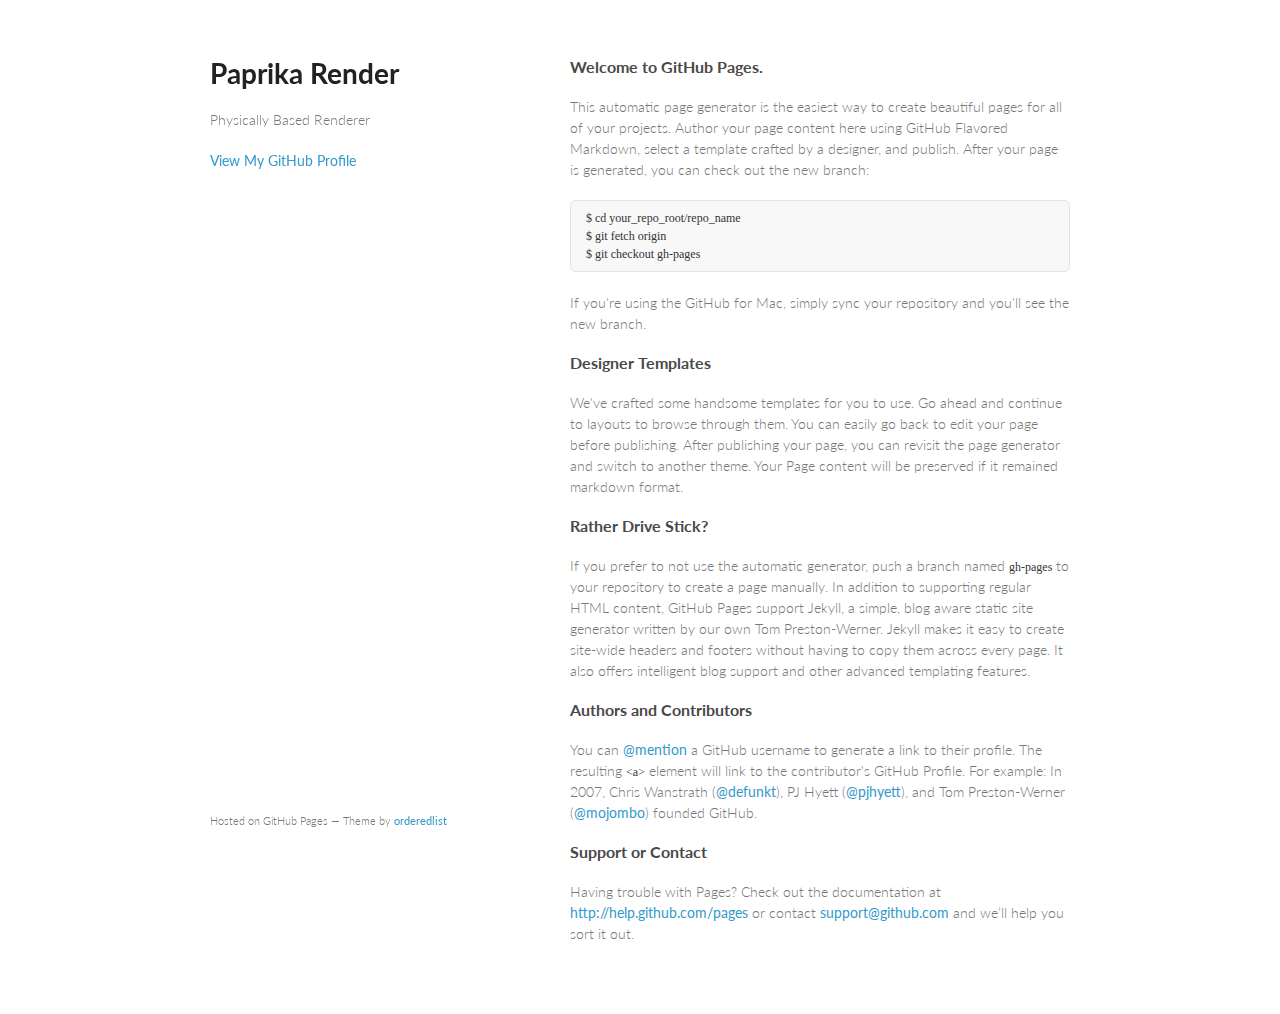
==== index.html @ 7686ae61 "Replace master branch with page content via GitHub" ====
<!doctype html>
<html>
  <head>
    <meta charset="utf-8">
    <meta http-equiv="X-UA-Compatible" content="chrome=1">
    <title>Paprika Render by paprikarender</title>

    <link rel="stylesheet" href="stylesheets/styles.css">
    <link rel="stylesheet" href="stylesheets/pygment_trac.css">
    <meta name="viewport" content="width=device-width, initial-scale=1, user-scalable=no">
    <!--[if lt IE 9]>
    <script src="//html5shiv.googlecode.com/svn/trunk/html5.js"></script>
    <![endif]-->
  </head>
  <body>
    <div class="wrapper">
      <header>
        <h1>Paprika Render</h1>
        <p>Physically Based Renderer</p>


        <p class="view"><a href="https://github.com/paprikarender">View My GitHub Profile</a></p>

      </header>
      <section>
        <h3>
<a name="welcome-to-github-pages" class="anchor" href="#welcome-to-github-pages"><span class="octicon octicon-link"></span></a>Welcome to GitHub Pages.</h3>

<p>This automatic page generator is the easiest way to create beautiful pages for all of your projects. Author your page content here using GitHub Flavored Markdown, select a template crafted by a designer, and publish. After your page is generated, you can check out the new branch:</p>

<pre><code>$ cd your_repo_root/repo_name
$ git fetch origin
$ git checkout gh-pages
</code></pre>

<p>If you're using the GitHub for Mac, simply sync your repository and you'll see the new branch.</p>

<h3>
<a name="designer-templates" class="anchor" href="#designer-templates"><span class="octicon octicon-link"></span></a>Designer Templates</h3>

<p>We've crafted some handsome templates for you to use. Go ahead and continue to layouts to browse through them. You can easily go back to edit your page before publishing. After publishing your page, you can revisit the page generator and switch to another theme. Your Page content will be preserved if it remained markdown format.</p>

<h3>
<a name="rather-drive-stick" class="anchor" href="#rather-drive-stick"><span class="octicon octicon-link"></span></a>Rather Drive Stick?</h3>

<p>If you prefer to not use the automatic generator, push a branch named <code>gh-pages</code> to your repository to create a page manually. In addition to supporting regular HTML content, GitHub Pages support Jekyll, a simple, blog aware static site generator written by our own Tom Preston-Werner. Jekyll makes it easy to create site-wide headers and footers without having to copy them across every page. It also offers intelligent blog support and other advanced templating features.</p>

<h3>
<a name="authors-and-contributors" class="anchor" href="#authors-and-contributors"><span class="octicon octicon-link"></span></a>Authors and Contributors</h3>

<p>You can <a href="https://github.com/blog/821" class="user-mention">@mention</a> a GitHub username to generate a link to their profile. The resulting <code>&lt;a&gt;</code> element will link to the contributor's GitHub Profile. For example: In 2007, Chris Wanstrath (<a href="https://github.com/defunkt" class="user-mention">@defunkt</a>), PJ Hyett (<a href="https://github.com/pjhyett" class="user-mention">@pjhyett</a>), and Tom Preston-Werner (<a href="https://github.com/mojombo" class="user-mention">@mojombo</a>) founded GitHub.</p>

<h3>
<a name="support-or-contact" class="anchor" href="#support-or-contact"><span class="octicon octicon-link"></span></a>Support or Contact</h3>

<p>Having trouble with Pages? Check out the documentation at <a href="http://help.github.com/pages">http://help.github.com/pages</a> or contact <a href="mailto:support@github.com">support@github.com</a> and we’ll help you sort it out.</p>
      </section>
      <footer>
        <p><small>Hosted on GitHub Pages &mdash; Theme by <a href="https://github.com/orderedlist">orderedlist</a></small></p>
      </footer>
    </div>
    <script src="javascripts/scale.fix.js"></script>
    
  </body>
</html>
---- stylesheets/styles.css ----
@import url(https://fonts.googleapis.com/css?family=Lato:300italic,700italic,300,700);

body {
  padding:50px;
  font:14px/1.5 Lato, "Helvetica Neue", Helvetica, Arial, sans-serif;
  color:#777;
  font-weight:300;
}

h1, h2, h3, h4, h5, h6 {
  color:#222;
  margin:0 0 20px;
}

p, ul, ol, table, pre, dl {
  margin:0 0 20px;
}

h1, h2, h3 {
  line-height:1.1;
}

h1 {
  font-size:28px;
}

h2 {
  color:#393939;
}

h3, h4, h5, h6 {
  color:#494949;
}

a {
  color:#39c;
  font-weight:400;
  text-decoration:none;
}

a small {
  font-size:11px;
  color:#777;
  margin-top:-0.6em;
  display:block;
}

.wrapper {
  width:860px;
  margin:0 auto;
}

blockquote {
  border-left:1px solid #e5e5e5;
  margin:0;
  padding:0 0 0 20px;
  font-style:italic;
}

code, pre {
  font-family:Monaco, Bitstream Vera Sans Mono, Lucida Console, Terminal;
  color:#333;
  font-size:12px;
}

pre {
  padding:8px 15px;
  background: #f8f8f8;  
  border-radius:5px;
  border:1px solid #e5e5e5;
  overflow-x: auto;
}

table {
  width:100%;
  border-collapse:collapse;
}

th, td {
  text-align:left;
  padding:5px 10px;
  border-bottom:1px solid #e5e5e5;
}

dt {
  color:#444;
  font-weight:700;
}

th {
  color:#444;
}

img {
  max-width:100%;
}

header {
  width:270px;
  float:left;
  position:fixed;
}

header ul {
  list-style:none;
  height:40px;
  
  padding:0;
  
  background: #eee;
  background: -moz-linear-gradient(top, #f8f8f8 0%, #dddddd 100%);
  background: -webkit-gradient(linear, left top, left bottom, color-stop(0%,#f8f8f8), color-stop(100%,#dddddd));
  background: -webkit-linear-gradient(top, #f8f8f8 0%,#dddddd 100%);
  background: -o-linear-gradient(top, #f8f8f8 0%,#dddddd 100%);
  background: -ms-linear-gradient(top, #f8f8f8 0%,#dddddd 100%);
  background: linear-gradient(top, #f8f8f8 0%,#dddddd 100%);
  
  border-radius:5px;
  border:1px solid #d2d2d2;
  box-shadow:inset #fff 0 1px 0, inset rgba(0,0,0,0.03) 0 -1px 0;
  width:270px;
}

header li {
  width:89px;
  float:left;
  border-right:1px solid #d2d2d2;
  height:40px;
}

header ul a {
  line-height:1;
  font-size:11px;
  color:#999;
  display:block;
  text-align:center;
  padding-top:6px;
  height:40px;
}

strong {
  color:#222;
  font-weight:700;
}

header ul li + li {
  width:88px;
  border-left:1px solid #fff;
}

header ul li + li + li {
  border-right:none;
  width:89px;
}

header ul a strong {
  font-size:14px;
  display:block;
  color:#222;
}

section {
  width:500px;
  float:right;
  padding-bottom:50px;
}

small {
  font-size:11px;
}

hr {
  border:0;
  background:#e5e5e5;
  height:1px;
  margin:0 0 20px;
}

footer {
  width:270px;
  float:left;
  position:fixed;
  bottom:50px;
}

@media print, screen and (max-width: 960px) {
  
  div.wrapper {
    width:auto;
    margin:0;
  }
  
  header, section, footer {
    float:none;
    position:static;
    width:auto;
  }
  
  header {
    padding-right:320px;
  }
  
  section {
    border:1px solid #e5e5e5;
    border-width:1px 0;
    padding:20px 0;
    margin:0 0 20px;
  }
  
  header a small {
    display:inline;
  }
  
  header ul {
    position:absolute;
    right:50px;
    top:52px;
  }
}

@media print, screen and (max-width: 720px) {
  body {
    word-wrap:break-word;
  }
  
  header {
    padding:0;
  }
  
  header ul, header p.view {
    position:static;
  }
  
  pre, code {
    word-wrap:normal;
  }
}

@media print, screen and (max-width: 480px) {
  body {
    padding:15px;
  }
  
  header ul {
    display:none;
  }
}

@media print {
  body {
    padding:0.4in;
    font-size:12pt;
    color:#444;
  }
}
---- stylesheets/pygment_trac.css ----
.highlight  { background: #ffffff; }
.highlight .c { color: #999988; font-style: italic } /* Comment */
.highlight .err { color: #a61717; background-color: #e3d2d2 } /* Error */
.highlight .k { font-weight: bold } /* Keyword */
.highlight .o { font-weight: bold } /* Operator */
.highlight .cm { color: #999988; font-style: italic } /* Comment.Multiline */
.highlight .cp { color: #999999; font-weight: bold } /* Comment.Preproc */
.highlight .c1 { color: #999988; font-style: italic } /* Comment.Single */
.highlight .cs { color: #999999; font-weight: bold; font-style: italic } /* Comment.Special */
.highlight .gd { color: #000000; background-color: #ffdddd } /* Generic.Deleted */
.highlight .gd .x { color: #000000; background-color: #ffaaaa } /* Generic.Deleted.Specific */
.highlight .ge { font-style: italic } /* Generic.Emph */
.highlight .gr { color: #aa0000 } /* Generic.Error */
.highlight .gh { color: #999999 } /* Generic.Heading */
.highlight .gi { color: #000000; background-color: #ddffdd } /* Generic.Inserted */
.highlight .gi .x { color: #000000; background-color: #aaffaa } /* Generic.Inserted.Specific */
.highlight .go { color: #888888 } /* Generic.Output */
.highlight .gp { color: #555555 } /* Generic.Prompt */
.highlight .gs { font-weight: bold } /* Generic.Strong */
.highlight .gu { color: #800080; font-weight: bold; } /* Generic.Subheading */
.highlight .gt { color: #aa0000 } /* Generic.Traceback */
.highlight .kc { font-weight: bold } /* Keyword.Constant */
.highlight .kd { font-weight: bold } /* Keyword.Declaration */
.highlight .kn { font-weight: bold } /* Keyword.Namespace */
.highlight .kp { font-weight: bold } /* Keyword.Pseudo */
.highlight .kr { font-weight: bold } /* Keyword.Reserved */
.highlight .kt { color: #445588; font-weight: bold } /* Keyword.Type */
.highlight .m { color: #009999 } /* Literal.Number */
.highlight .s { color: #d14 } /* Literal.String */
.highlight .na { color: #008080 } /* Name.Attribute */
.highlight .nb { color: #0086B3 } /* Name.Builtin */
.highlight .nc { color: #445588; font-weight: bold } /* Name.Class */
.highlight .no { color: #008080 } /* Name.Constant */
.highlight .ni { color: #800080 } /* Name.Entity */
.highlight .ne { color: #990000; font-weight: bold } /* Name.Exception */
.highlight .nf { color: #990000; font-weight: bold } /* Name.Function */
.highlight .nn { color: #555555 } /* Name.Namespace */
.highlight .nt { color: #000080 } /* Name.Tag */
.highlight .nv { color: #008080 } /* Name.Variable */
.highlight .ow { font-weight: bold } /* Operator.Word */
.highlight .w { color: #bbbbbb } /* Text.Whitespace */
.highlight .mf { color: #009999 } /* Literal.Number.Float */
.highlight .mh { color: #009999 } /* Literal.Number.Hex */
.highlight .mi { color: #009999 } /* Literal.Number.Integer */
.highlight .mo { color: #009999 } /* Literal.Number.Oct */
.highlight .sb { color: #d14 } /* Literal.String.Backtick */
.highlight .sc { color: #d14 } /* Literal.String.Char */
.highlight .sd { color: #d14 } /* Literal.String.Doc */
.highlight .s2 { color: #d14 } /* Literal.String.Double */
.highlight .se { color: #d14 } /* Literal.String.Escape */
.highlight .sh { color: #d14 } /* Literal.String.Heredoc */
.highlight .si { color: #d14 } /* Literal.String.Interpol */
.highlight .sx { color: #d14 } /* Literal.String.Other */
.highlight .sr { color: #009926 } /* Literal.String.Regex */
.highlight .s1 { color: #d14 } /* Literal.String.Single */
.highlight .ss { color: #990073 } /* Literal.String.Symbol */
.highlight .bp { color: #999999 } /* Name.Builtin.Pseudo */
.highlight .vc { color: #008080 } /* Name.Variable.Class */
.highlight .vg { color: #008080 } /* Name.Variable.Global */
.highlight .vi { color: #008080 } /* Name.Variable.Instance */
.highlight .il { color: #009999 } /* Literal.Number.Integer.Long */

.type-csharp .highlight .k { color: #0000FF }
.type-csharp .highlight .kt { color: #0000FF }
.type-csharp .highlight .nf { color: #000000; font-weight: normal }
.type-csharp .highlight .nc { color: #2B91AF }
.type-csharp .highlight .nn { color: #000000 }
.type-csharp .highlight .s { color: #A31515 }
.type-csharp .highlight .sc { color: #A31515 }
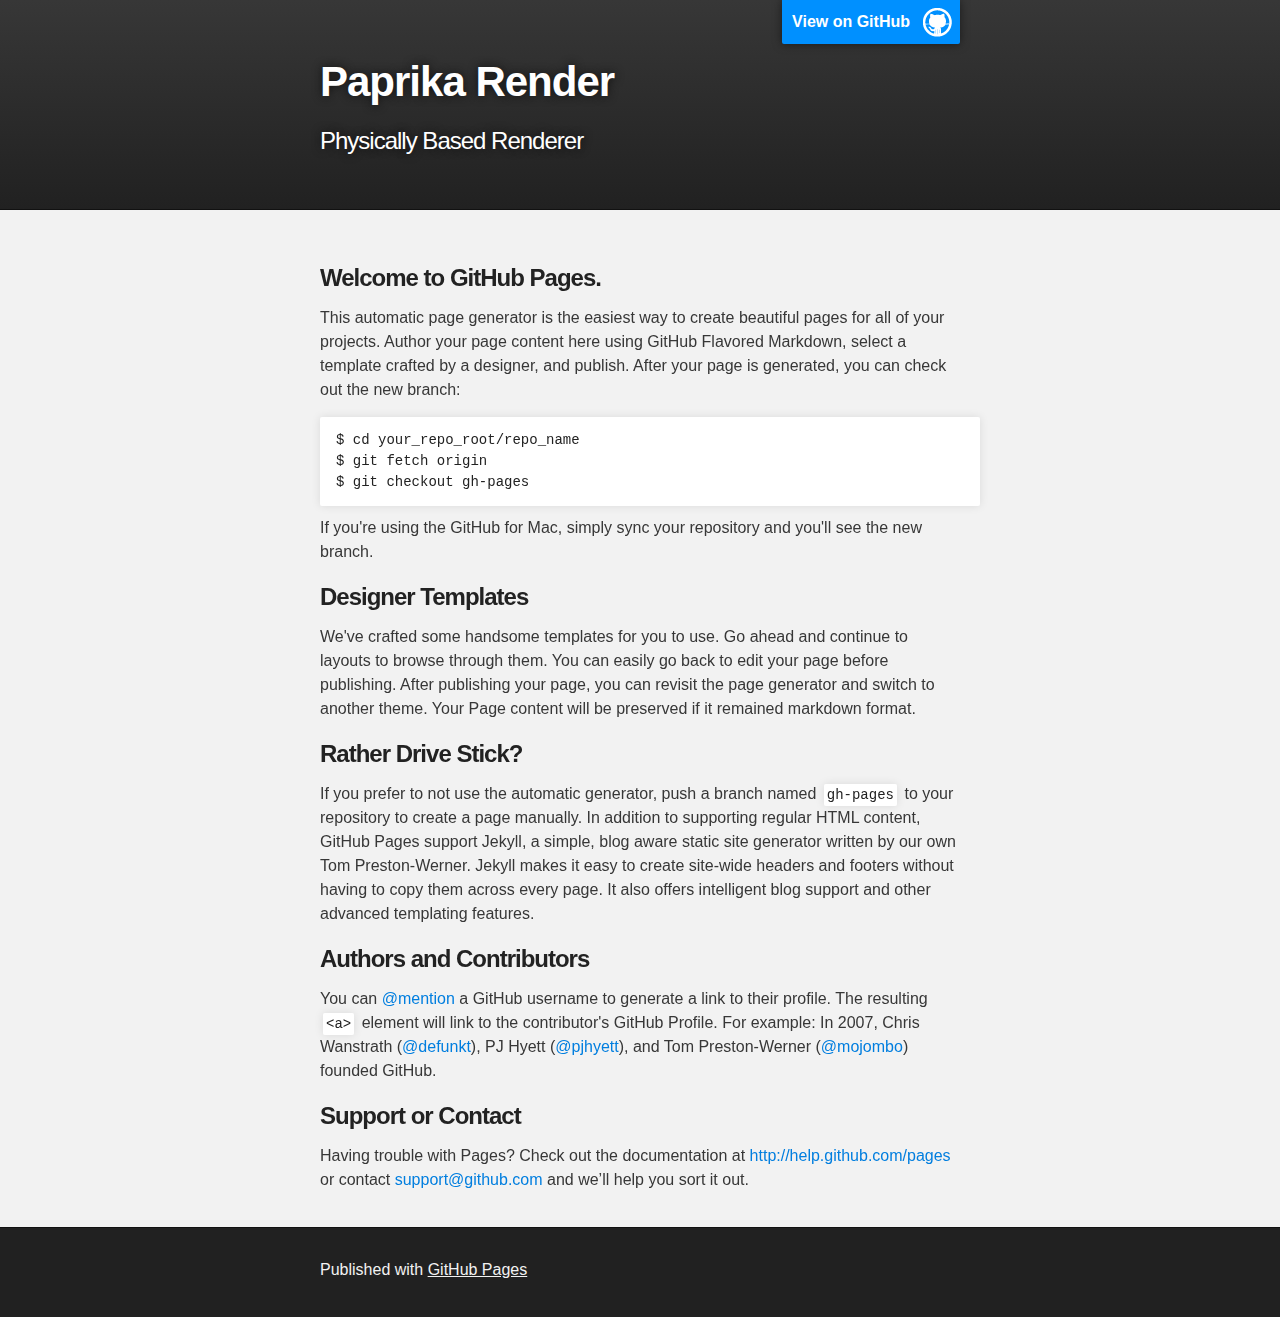
==== commit 76576e88: "Replace master branch with page content via GitHub" ====
--- a/index.html
+++ b/index.html
@@ -1,28 +1,32 @@
-<!doctype html>
+<!DOCTYPE html>
 <html>
+
   <head>
-    <meta charset="utf-8">
-    <meta http-equiv="X-UA-Compatible" content="chrome=1">
-    <title>Paprika Render by paprikarender</title>
+    <meta charset='utf-8' />
+    <meta http-equiv="X-UA-Compatible" content="chrome=1" />
+    <meta name="description" content="Paprika Render : Physically Based Renderer" />
 
-    <link rel="stylesheet" href="stylesheets/styles.css">
-    <link rel="stylesheet" href="stylesheets/pygment_trac.css">
-    <meta name="viewport" content="width=device-width, initial-scale=1, user-scalable=no">
-    <!--[if lt IE 9]>
-    <script src="//html5shiv.googlecode.com/svn/trunk/html5.js"></script>
-    <![endif]-->
+    <link rel="stylesheet" type="text/css" media="screen" href="stylesheets/stylesheet.css">
+
+    <title>Paprika Render</title>
   </head>
+
   <body>
-    <div class="wrapper">
-      <header>
-        <h1>Paprika Render</h1>
-        <p>Physically Based Renderer</p>
 
+    <!-- HEADER -->
+    <div id="header_wrap" class="outer">
+        <header class="inner">
+          <a id="forkme_banner" href="https://github.com/paprikarender">View on GitHub</a>
 
-        <p class="view"><a href="https://github.com/paprikarender">View My GitHub Profile</a></p>
+          <h1 id="project_title">Paprika Render</h1>
+          <h2 id="project_tagline">Physically Based Renderer</h2>
 
-      </header>
-      <section>
+        </header>
+    </div>
+
+    <!-- MAIN CONTENT -->
+    <div id="main_content_wrap" class="outer">
+      <section id="main_content" class="inner">
         <h3>
 <a name="welcome-to-github-pages" class="anchor" href="#welcome-to-github-pages"><span class="octicon octicon-link"></span></a>Welcome to GitHub Pages.</h3>
 
@@ -55,11 +59,16 @@
 
 <p>Having trouble with Pages? Check out the documentation at <a href="http://help.github.com/pages">http://help.github.com/pages</a> or contact <a href="mailto:support@github.com">support@github.com</a> and we’ll help you sort it out.</p>
       </section>
-      <footer>
-        <p><small>Hosted on GitHub Pages &mdash; Theme by <a href="https://github.com/orderedlist">orderedlist</a></small></p>
+    </div>
+
+    <!-- FOOTER  -->
+    <div id="footer_wrap" class="outer">
+      <footer class="inner">
+        <p>Published with <a href="http://pages.github.com">GitHub Pages</a></p>
       </footer>
     </div>
-    <script src="javascripts/scale.fix.js"></script>
+
     
+
   </body>
-</html>+</html>
--- a/stylesheets/stylesheet.css
+++ b/stylesheets/stylesheet.css
@@ -0,0 +1,423 @@
+/*******************************************************************************
+Slate Theme for GitHub Pages
+by Jason Costello, @jsncostello
+*******************************************************************************/
+
+@import url(pygment_trac.css);
+
+/*******************************************************************************
+MeyerWeb Reset
+*******************************************************************************/
+
+html, body, div, span, applet, object, iframe,
+h1, h2, h3, h4, h5, h6, p, blockquote, pre,
+a, abbr, acronym, address, big, cite, code,
+del, dfn, em, img, ins, kbd, q, s, samp,
+small, strike, strong, sub, sup, tt, var,
+b, u, i, center,
+dl, dt, dd, ol, ul, li,
+fieldset, form, label, legend,
+table, caption, tbody, tfoot, thead, tr, th, td,
+article, aside, canvas, details, embed,
+figure, figcaption, footer, header, hgroup,
+menu, nav, output, ruby, section, summary,
+time, mark, audio, video {
+  margin: 0;
+  padding: 0;
+  border: 0;
+  font: inherit;
+  vertical-align: baseline;
+}
+
+/* HTML5 display-role reset for older browsers */
+article, aside, details, figcaption, figure,
+footer, header, hgroup, menu, nav, section {
+  display: block;
+}
+
+ol, ul {
+  list-style: none;
+}
+
+table {
+  border-collapse: collapse;
+  border-spacing: 0;
+}
+
+/*******************************************************************************
+Theme Styles
+*******************************************************************************/
+
+body {
+  box-sizing: border-box;
+  color:#373737;
+  background: #212121;
+  font-size: 16px;
+  font-family: 'Myriad Pro', Calibri, Helvetica, Arial, sans-serif;
+  line-height: 1.5;
+  -webkit-font-smoothing: antialiased;
+}
+
+h1, h2, h3, h4, h5, h6 {
+  margin: 10px 0;
+  font-weight: 700;
+  color:#222222;
+  font-family: 'Lucida Grande', 'Calibri', Helvetica, Arial, sans-serif;
+  letter-spacing: -1px;
+}
+
+h1 {
+  font-size: 36px;
+  font-weight: 700;
+}
+
+h2 {
+  padding-bottom: 10px;
+  font-size: 32px;
+  background: url('../images/bg_hr.png') repeat-x bottom;
+}
+
+h3 {
+  font-size: 24px;
+}
+
+h4 {
+  font-size: 21px;
+}
+
+h5 {
+  font-size: 18px;
+}
+
+h6 {
+  font-size: 16px;
+}
+
+p {
+  margin: 10px 0 15px 0;
+}
+
+footer p {
+  color: #f2f2f2;
+}
+
+a {
+  text-decoration: none;
+  color: #007edf;
+  text-shadow: none;
+
+  transition: color 0.5s ease;
+  transition: text-shadow 0.5s ease;
+  -webkit-transition: color 0.5s ease;
+  -webkit-transition: text-shadow 0.5s ease;
+  -moz-transition: color 0.5s ease;
+  -moz-transition: text-shadow 0.5s ease;
+  -o-transition: color 0.5s ease;
+  -o-transition: text-shadow 0.5s ease;
+  -ms-transition: color 0.5s ease;
+  -ms-transition: text-shadow 0.5s ease;
+}
+
+a:hover, a:focus {text-decoration: underline;}
+
+footer a {
+  color: #F2F2F2;
+  text-decoration: underline;
+}
+
+em {
+  font-style: italic;
+}
+
+strong {
+  font-weight: bold;
+}
+
+img {
+  position: relative;
+  margin: 0 auto;
+  max-width: 739px;
+  padding: 5px;
+  margin: 10px 0 10px 0;
+  border: 1px solid #ebebeb;
+
+  box-shadow: 0 0 5px #ebebeb;
+  -webkit-box-shadow: 0 0 5px #ebebeb;
+  -moz-box-shadow: 0 0 5px #ebebeb;
+  -o-box-shadow: 0 0 5px #ebebeb;
+  -ms-box-shadow: 0 0 5px #ebebeb;
+}
+
+p img {
+  display: inline;
+  margin: 0;
+  padding: 0;
+  vertical-align: middle;
+  text-align: center;
+  border: none;
+}
+
+pre, code {
+  width: 100%;
+  color: #222;
+  background-color: #fff;
+
+  font-family: Monaco, "Bitstream Vera Sans Mono", "Lucida Console", Terminal, monospace;
+  font-size: 14px;
+
+  border-radius: 2px;
+  -moz-border-radius: 2px;
+  -webkit-border-radius: 2px;
+}
+
+pre {
+  width: 100%;
+  padding: 10px;
+  box-shadow: 0 0 10px rgba(0,0,0,.1);
+  overflow: auto;
+}
+
+code {
+  padding: 3px;
+  margin: 0 3px;
+  box-shadow: 0 0 10px rgba(0,0,0,.1);
+}
+
+pre code {
+  display: block;
+  box-shadow: none;
+}
+
+blockquote {
+  color: #666;
+  margin-bottom: 20px;
+  padding: 0 0 0 20px;
+  border-left: 3px solid #bbb;
+}
+
+
+ul, ol, dl {
+  margin-bottom: 15px
+}
+
+ul {
+  list-style: inside;
+  padding-left: 20px;
+}
+
+ol {
+  list-style: decimal inside;
+  padding-left: 20px;
+}
+
+dl dt {
+  font-weight: bold;
+}
+
+dl dd {
+  padding-left: 20px;
+  font-style: italic;
+}
+
+dl p {
+  padding-left: 20px;
+  font-style: italic;
+}
+
+hr {
+  height: 1px;
+  margin-bottom: 5px;
+  border: none;
+  background: url('../images/bg_hr.png') repeat-x center;
+}
+
+table {
+  border: 1px solid #373737;
+  margin-bottom: 20px;
+  text-align: left;
+ }
+
+th {
+  font-family: 'Lucida Grande', 'Helvetica Neue', Helvetica, Arial, sans-serif;
+  padding: 10px;
+  background: #373737;
+  color: #fff;
+ }
+
+td {
+  padding: 10px;
+  border: 1px solid #373737;
+ }
+
+form {
+  background: #f2f2f2;
+  padding: 20px;
+}
+
+/*******************************************************************************
+Full-Width Styles
+*******************************************************************************/
+
+.outer {
+  width: 100%;
+}
+
+.inner {
+  position: relative;
+  max-width: 640px;
+  padding: 20px 10px;
+  margin: 0 auto;
+}
+
+#forkme_banner {
+  display: block;
+  position: absolute;
+  top:0;
+  right: 10px;
+  z-index: 10;
+  padding: 10px 50px 10px 10px;
+  color: #fff;
+  background: url('../images/blacktocat.png') #0090ff no-repeat 95% 50%;
+  font-weight: 700;
+  box-shadow: 0 0 10px rgba(0,0,0,.5);
+  border-bottom-left-radius: 2px;
+  border-bottom-right-radius: 2px;
+}
+
+#header_wrap {
+  background: #212121;
+  background: -moz-linear-gradient(top, #373737, #212121);
+  background: -webkit-linear-gradient(top, #373737, #212121);
+  background: -ms-linear-gradient(top, #373737, #212121);
+  background: -o-linear-gradient(top, #373737, #212121);
+  background: linear-gradient(top, #373737, #212121);
+}
+
+#header_wrap .inner {
+  padding: 50px 10px 30px 10px;
+}
+
+#project_title {
+  margin: 0;
+  color: #fff;
+  font-size: 42px;
+  font-weight: 700;
+  text-shadow: #111 0px 0px 10px;
+}
+
+#project_tagline {
+  color: #fff;
+  font-size: 24px;
+  font-weight: 300;
+  background: none;
+  text-shadow: #111 0px 0px 10px;
+}
+
+#downloads {
+  position: absolute;
+  width: 210px;
+  z-index: 10;
+  bottom: -40px;
+  right: 0;
+  height: 70px;
+  background: url('../images/icon_download.png') no-repeat 0% 90%;
+}
+
+.zip_download_link {
+  display: block;
+  float: right;
+  width: 90px;
+  height:70px;
+  text-indent: -5000px;
+  overflow: hidden;
+  background: url(../images/sprite_download.png) no-repeat bottom left;
+}
+
+.tar_download_link {
+  display: block;
+  float: right;
+  width: 90px;
+  height:70px;
+  text-indent: -5000px;
+  overflow: hidden;
+  background: url(../images/sprite_download.png) no-repeat bottom right;
+  margin-left: 10px;
+}
+
+.zip_download_link:hover {
+  background: url(../images/sprite_download.png) no-repeat top left;
+}
+
+.tar_download_link:hover {
+  background: url(../images/sprite_download.png) no-repeat top right;
+}
+
+#main_content_wrap {
+  background: #f2f2f2;
+  border-top: 1px solid #111;
+  border-bottom: 1px solid #111;
+}
+
+#main_content {
+  padding-top: 40px;
+}
+
+#footer_wrap {
+  background: #212121;
+}
+
+
+
+/*******************************************************************************
+Small Device Styles
+*******************************************************************************/
+
+@media screen and (max-width: 480px) {
+  body {
+    font-size:14px;
+  }
+
+  #downloads {
+    display: none;
+  }
+
+  .inner {
+    min-width: 320px;
+    max-width: 480px;
+  }
+
+  #project_title {
+  font-size: 32px;
+  }
+
+  h1 {
+    font-size: 28px;
+  }
+
+  h2 {
+    font-size: 24px;
+  }
+
+  h3 {
+    font-size: 21px;
+  }
+
+  h4 {
+    font-size: 18px;
+  }
+
+  h5 {
+    font-size: 14px;
+  }
+
+  h6 {
+    font-size: 12px;
+  }
+
+  code, pre {
+    min-width: 320px;
+    max-width: 480px;
+    font-size: 11px;
+  }
+
+}
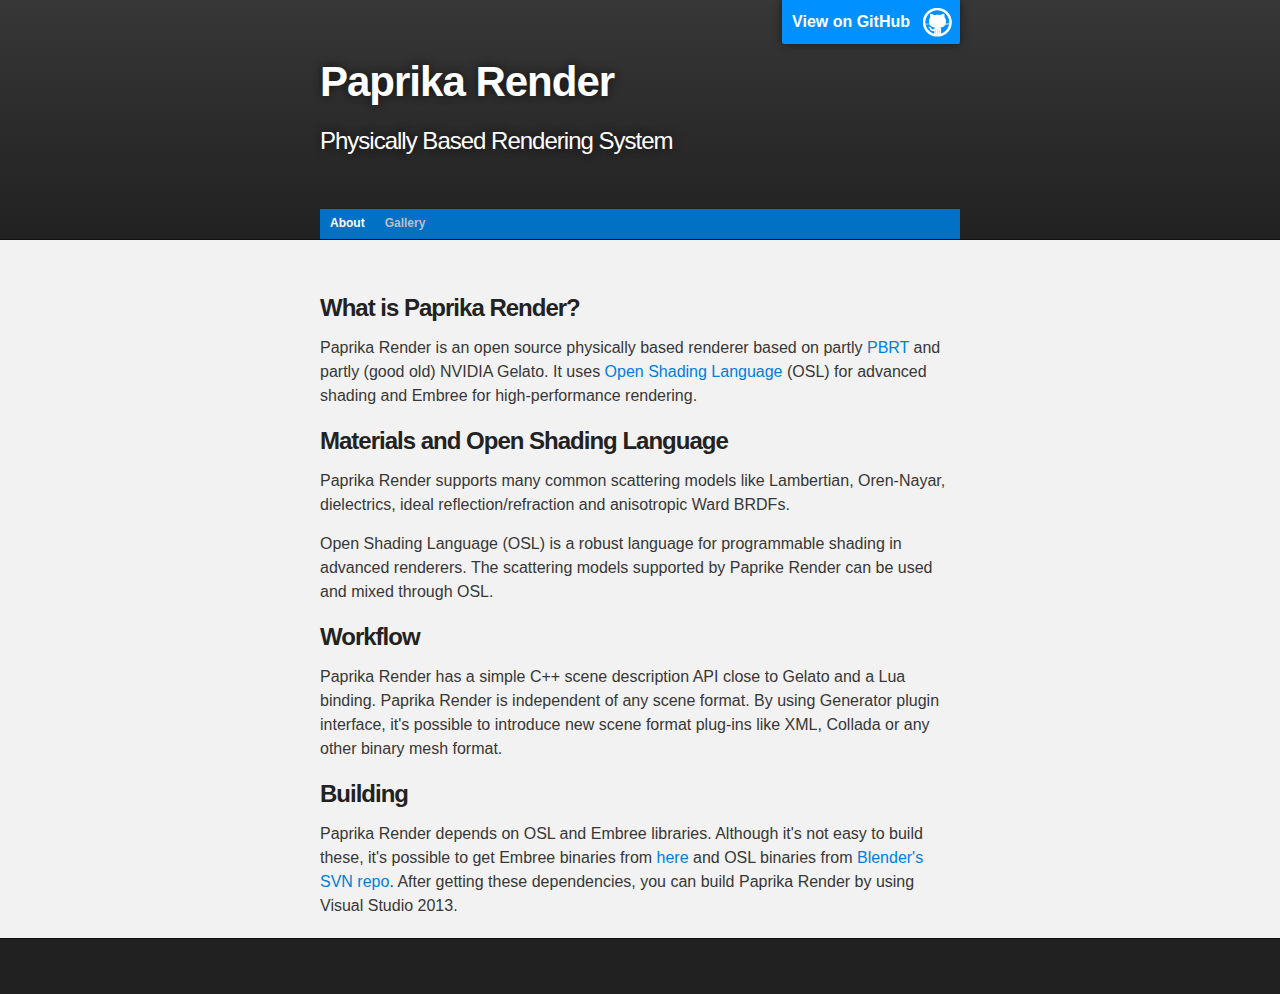
==== commit a64d99d8: "Initial commit." ====
--- a/index.html
+++ b/index.html
@@ -4,7 +4,7 @@
   <head>
     <meta charset='utf-8' />
     <meta http-equiv="X-UA-Compatible" content="chrome=1" />
-    <meta name="description" content="Paprika Render : Physically Based Renderer" />
+    <meta name="description" content="Paprika Render : A Physically Based Renderer" />
 
     <link rel="stylesheet" type="text/css" media="screen" href="stylesheets/stylesheet.css">
 
@@ -19,52 +19,56 @@
           <a id="forkme_banner" href="https://github.com/paprikarender">View on GitHub</a>
 
           <h1 id="project_title">Paprika Render</h1>
-          <h2 id="project_tagline">Physically Based Renderer</h2>
+          <h2 id="project_tagline">Physically Based Rendering System</h2>
 
         </header>
+		
+      <div id="nav">
+      <div id="nbar">
+        <ul>
+          <li id="selected"><a href="index.html">About</a></li>
+          <li><a href="gallery.html">Gallery</a></li>
+        </ul>
+      </div>
+      </div>		
+		
+		
     </div>
 
     <!-- MAIN CONTENT -->
     <div id="main_content_wrap" class="outer">
       <section id="main_content" class="inner">
-        <h3>
-<a name="welcome-to-github-pages" class="anchor" href="#welcome-to-github-pages"><span class="octicon octicon-link"></span></a>Welcome to GitHub Pages.</h3>
 
-<p>This automatic page generator is the easiest way to create beautiful pages for all of your projects. Author your page content here using GitHub Flavored Markdown, select a template crafted by a designer, and publish. After your page is generated, you can check out the new branch:</p>
+<h3>What is Paprika Render?</h3>
 
-<pre><code>$ cd your_repo_root/repo_name
-$ git fetch origin
-$ git checkout gh-pages
-</code></pre>
+<p>Paprika Render is an open source physically based renderer based on partly <a href="http://pbrt.org">PBRT</a> and partly (good old) NVIDIA Gelato. 
+It uses <a href="https://code.google.com/p/openshadinglanguage/">Open Shading Language</a> (OSL) for advanced shading and Embree for high-performance rendering.</p>
 
-<p>If you're using the GitHub for Mac, simply sync your repository and you'll see the new branch.</p>
 
-<h3>
-<a name="designer-templates" class="anchor" href="#designer-templates"><span class="octicon octicon-link"></span></a>Designer Templates</h3>
 
-<p>We've crafted some handsome templates for you to use. Go ahead and continue to layouts to browse through them. You can easily go back to edit your page before publishing. After publishing your page, you can revisit the page generator and switch to another theme. Your Page content will be preserved if it remained markdown format.</p>
+<h3>Materials and Open Shading Language</h3>
 
-<h3>
-<a name="rather-drive-stick" class="anchor" href="#rather-drive-stick"><span class="octicon octicon-link"></span></a>Rather Drive Stick?</h3>
+<p>Paprika Render supports many common scattering models like Lambertian, Oren-Nayar, dielectrics, ideal reflection/refraction and anisotropic Ward BRDFs. </p>
 
-<p>If you prefer to not use the automatic generator, push a branch named <code>gh-pages</code> to your repository to create a page manually. In addition to supporting regular HTML content, GitHub Pages support Jekyll, a simple, blog aware static site generator written by our own Tom Preston-Werner. Jekyll makes it easy to create site-wide headers and footers without having to copy them across every page. It also offers intelligent blog support and other advanced templating features.</p>
+<p>Open Shading Language (OSL) is a robust language for programmable shading in advanced renderers. The scattering models supported by Paprike Render can be used and mixed through OSL.</p>
 
-<h3>
-<a name="authors-and-contributors" class="anchor" href="#authors-and-contributors"><span class="octicon octicon-link"></span></a>Authors and Contributors</h3>
 
-<p>You can <a href="https://github.com/blog/821" class="user-mention">@mention</a> a GitHub username to generate a link to their profile. The resulting <code>&lt;a&gt;</code> element will link to the contributor's GitHub Profile. For example: In 2007, Chris Wanstrath (<a href="https://github.com/defunkt" class="user-mention">@defunkt</a>), PJ Hyett (<a href="https://github.com/pjhyett" class="user-mention">@pjhyett</a>), and Tom Preston-Werner (<a href="https://github.com/mojombo" class="user-mention">@mojombo</a>) founded GitHub.</p>
+<h3>Workflow</h3>
 
-<h3>
-<a name="support-or-contact" class="anchor" href="#support-or-contact"><span class="octicon octicon-link"></span></a>Support or Contact</h3>
+<p>Paprika Render has a simple C++ scene description API close to Gelato and a Lua binding. Paprika Render is independent of any scene format. By using Generator plugin interface, 
+it's possible to introduce new scene format plug-ins like XML, Collada or any other binary mesh format.</p>
 
-<p>Having trouble with Pages? Check out the documentation at <a href="http://help.github.com/pages">http://help.github.com/pages</a> or contact <a href="mailto:support@github.com">support@github.com</a> and we’ll help you sort it out.</p>
+<h3>Building</h3>
+Paprika Render depends on OSL and Embree libraries. Although it's not easy to build these, it's possible to get Embree binaries from <a href="http://embree.github.io/downloads.html">here</a> and OSL binaries from <a href="https://svn.blender.org/svnroot/bf-blender/trunk/lib/">Blender's SVN repo</a>. After getting these
+dependencies, you can build Paprika Render by using Visual Studio 2013.
+
       </section>
     </div>
 
     <!-- FOOTER  -->
     <div id="footer_wrap" class="outer">
       <footer class="inner">
-        <p>Published with <a href="http://pages.github.com">GitHub Pages</a></p>
+        <p></p>
       </footer>
     </div>
 
--- a/stylesheets/stylesheet.css
+++ b/stylesheets/stylesheet.css
@@ -269,6 +269,51 @@
   margin: 0 auto;
 }
 
+/* Navbar */
+
+#nav {
+	height: 30px;
+	background: #0071C5;
+	position: relative;
+
+  max-width: 640px;
+  margin: 0 auto;
+}
+#nbar {
+	position: relative;
+	width: auto;
+	height: 30px;
+	margin: 0;
+	padding : 0 0 0 0;
+	font: bold 12px/25px Verdana, Arial, Tahoma, Sans-serif;
+}
+#nbar ul {
+	float: left;
+	list-style : none;
+	margin: 0;
+	padding: 0;
+	padding-top: 2px;
+}
+#nbar ul li {
+	display: inline;
+}
+#nbar ul li a {
+	display: block;
+	float: left;
+	padding: 0 10px;
+	color: #BFBFBF;
+	text-decoration: none;
+}
+#nbar ul li a:hover {
+	color: #FAFAFA;
+}
+#nbar ul li#selected a {
+	color: #fff;
+}
+#content-wrap {
+	margin-top: 5px;
+}
+
 #forkme_banner {
   display: block;
   position: absolute;
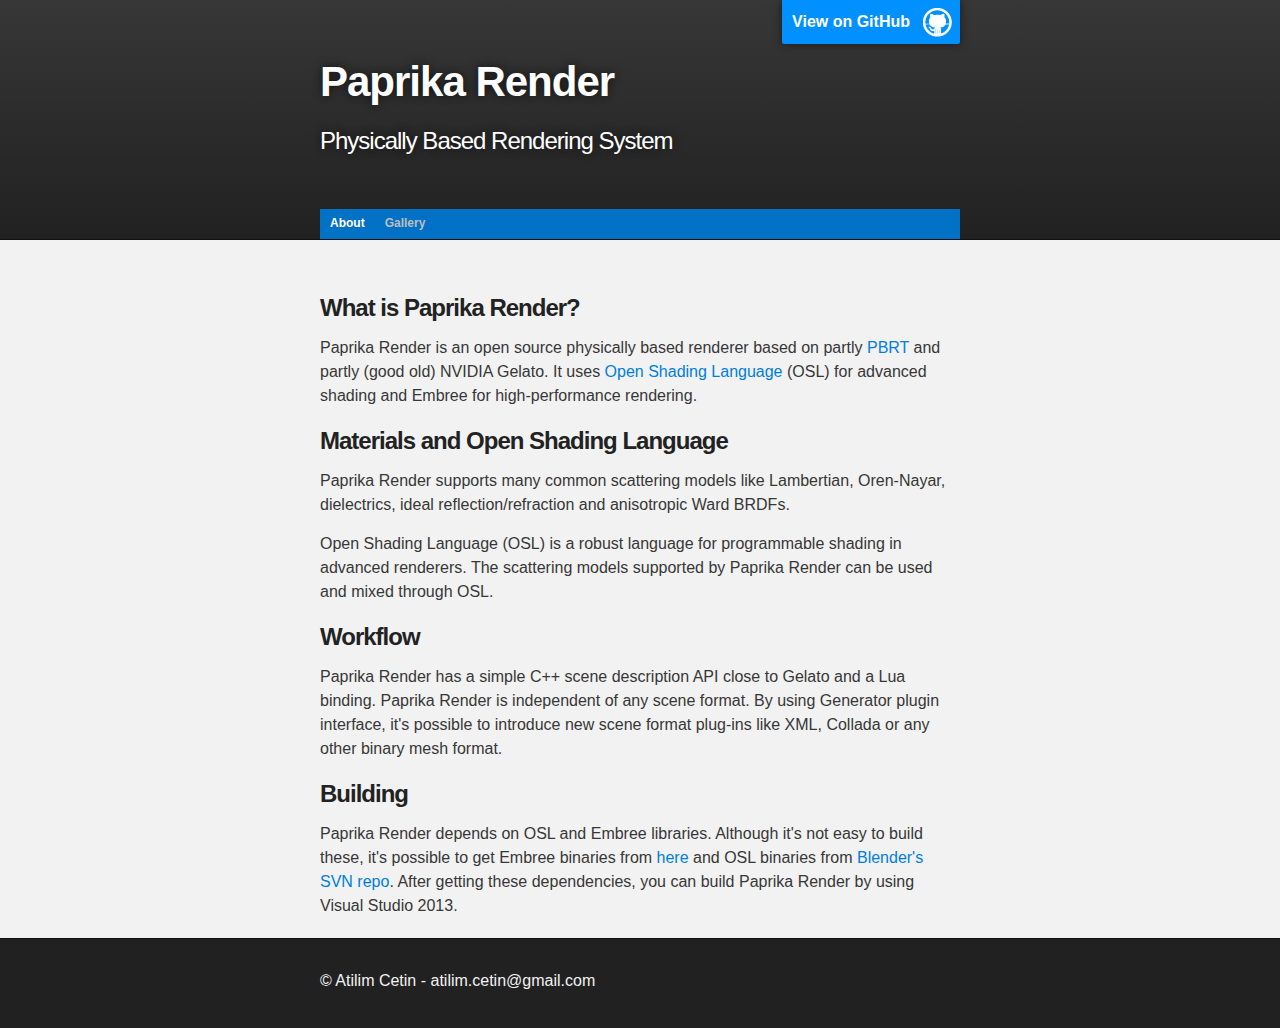
==== commit 98626af1: "Added gallery." ====
--- a/index.html
+++ b/index.html
@@ -50,7 +50,7 @@
 
 <p>Paprika Render supports many common scattering models like Lambertian, Oren-Nayar, dielectrics, ideal reflection/refraction and anisotropic Ward BRDFs. </p>
 
-<p>Open Shading Language (OSL) is a robust language for programmable shading in advanced renderers. The scattering models supported by Paprike Render can be used and mixed through OSL.</p>
+<p>Open Shading Language (OSL) is a robust language for programmable shading in advanced renderers. The scattering models supported by Paprika Render can be used and mixed through OSL.</p>
 
 
 <h3>Workflow</h3>
@@ -68,7 +68,7 @@
     <!-- FOOTER  -->
     <div id="footer_wrap" class="outer">
       <footer class="inner">
-        <p></p>
+        <p>© Atilim Cetin - atilim.cetin@gmail.com</p>
       </footer>
     </div>
 
